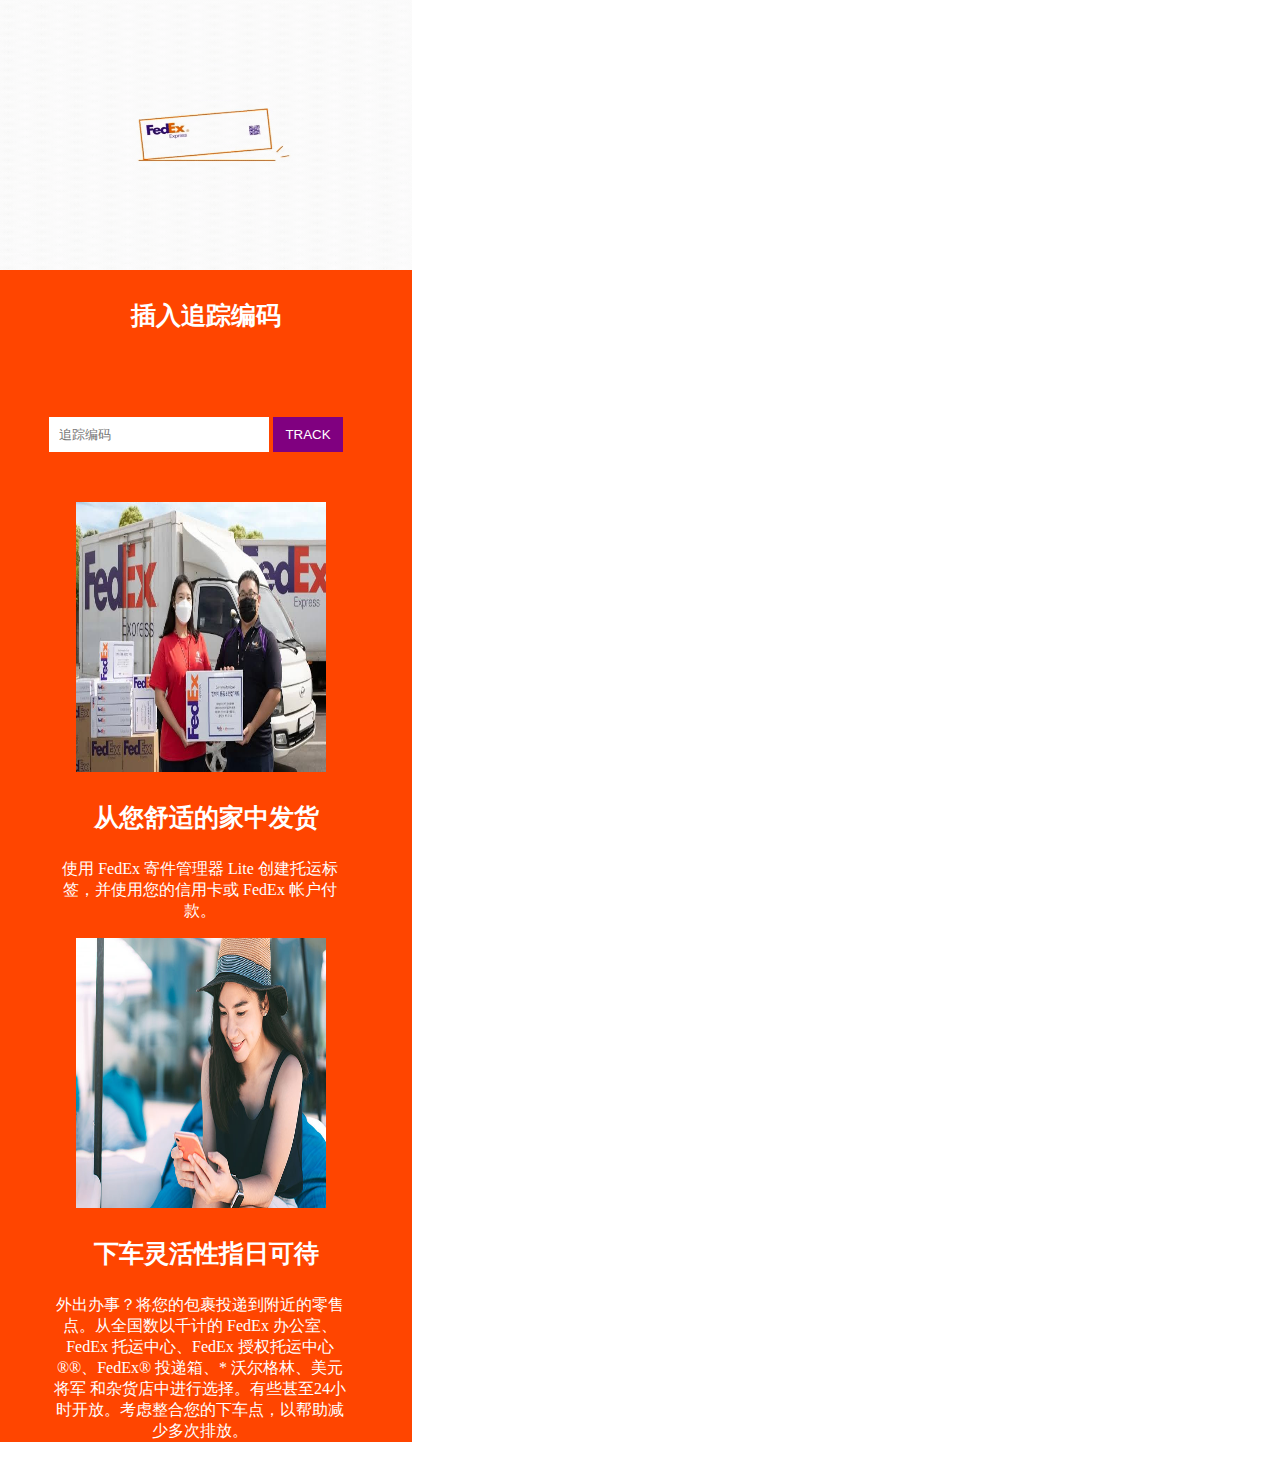
==== track.html @ cc4062da "Add files via upload" ====
<!DOCTYPE html>
<html lang="en">
<head>
  <meta charset="UTF-8">
  <meta http-equiv="X-UA-Compatible" content="IE=edge">
  <meta name="viewport" content="width=device-width, initial-scale=1.0">
  <link rel="stylesheet" href="index.css">
  <title>Track Your Shipment</title>
</head>
<body>
  <div class="container">
  <img src="comp_2.gif" alt="">
  <h3>插入追踪编码</h3>
  <form id="input"  class="input">
    <input type="text" class="track-js" placeholder="追踪编码">
    <button onclick="track()">TRACK</button>
    <div class="error1 error"></div>
  </form>
  <div class="text">
    <img src="IMG-20230529-WA0048.jpg" alt="">
    <h3>从您舒适的家中发货</h3>
    <p>使用 FedEx 寄件管理器 Lite 创建托运标签，并使用您的信用卡或 FedEx 帐户付款。</p>
    <img src="asia.jpd.jpg" alt="">
    <h3>
      下车灵活性指日可待</h3>
    <p>外出办事？将您的包裹投递到附近的零售点。从全国数以千计的 FedEx 办公室、FedEx 托运中心、FedEx 授权托运中心®®、FedEx® 投递箱、* 沃尔格林、美元将军 和杂货店中进行选择。有些甚至24小时开放。考虑整合您的下车点，以帮助减少多次排放。</p>
  </div>
  </div>
  <script src="track.js">
  </script>
</body>
</html>
---- index.css ----
body{
  margin: 0;
  padding: 0;
   width: 412px;
   
}
.container img{
 width:412px;
 height: 270px;
}
.container{
  background-color: orangered;
  width: 412px;

   
}
button {
  padding: 10px;
  border: transparent;
  background-color: purple;
  color: white;
  width: 70px;
   transition:all 0.7s;
}
button:hover{
  opacity: 0.7;
  color: white;
}
 button a{
  color: white;
  font-size: 11px;
  font-weight: 600;
  text-decoration: none;
  width: 90px;

}
.input{
  margin-left: 37px;
}
input{
  padding: 10px;
  width: 200px;
  border: transparent;
  margin-left: 10px;
}
input{
  margin-top: 60px;
  margin-left: 12px;
}
h3{
  font-weight: 600;
  text-align: center;
  color: white;
  font-size: 25px;
}
.error{
  margin-left: 12px;
  margin-top: 12px;
  font-size: 22px;
  color: white;
  font-family: 'Times New Roman', Times, 'Lucida Sans', 'Lucida Sans Regular', 'Lucida Grande', 'Lucida Sans Unicode', Geneva, Verdana, sans-serif;
}
.text img{
  width:250px;
  margin-right: 10px;
}
.text{
  color: white;
  text-align: center;
  margin-top: 50px;
}
.text p{max-width: 300px;
margin-left: 50px;}
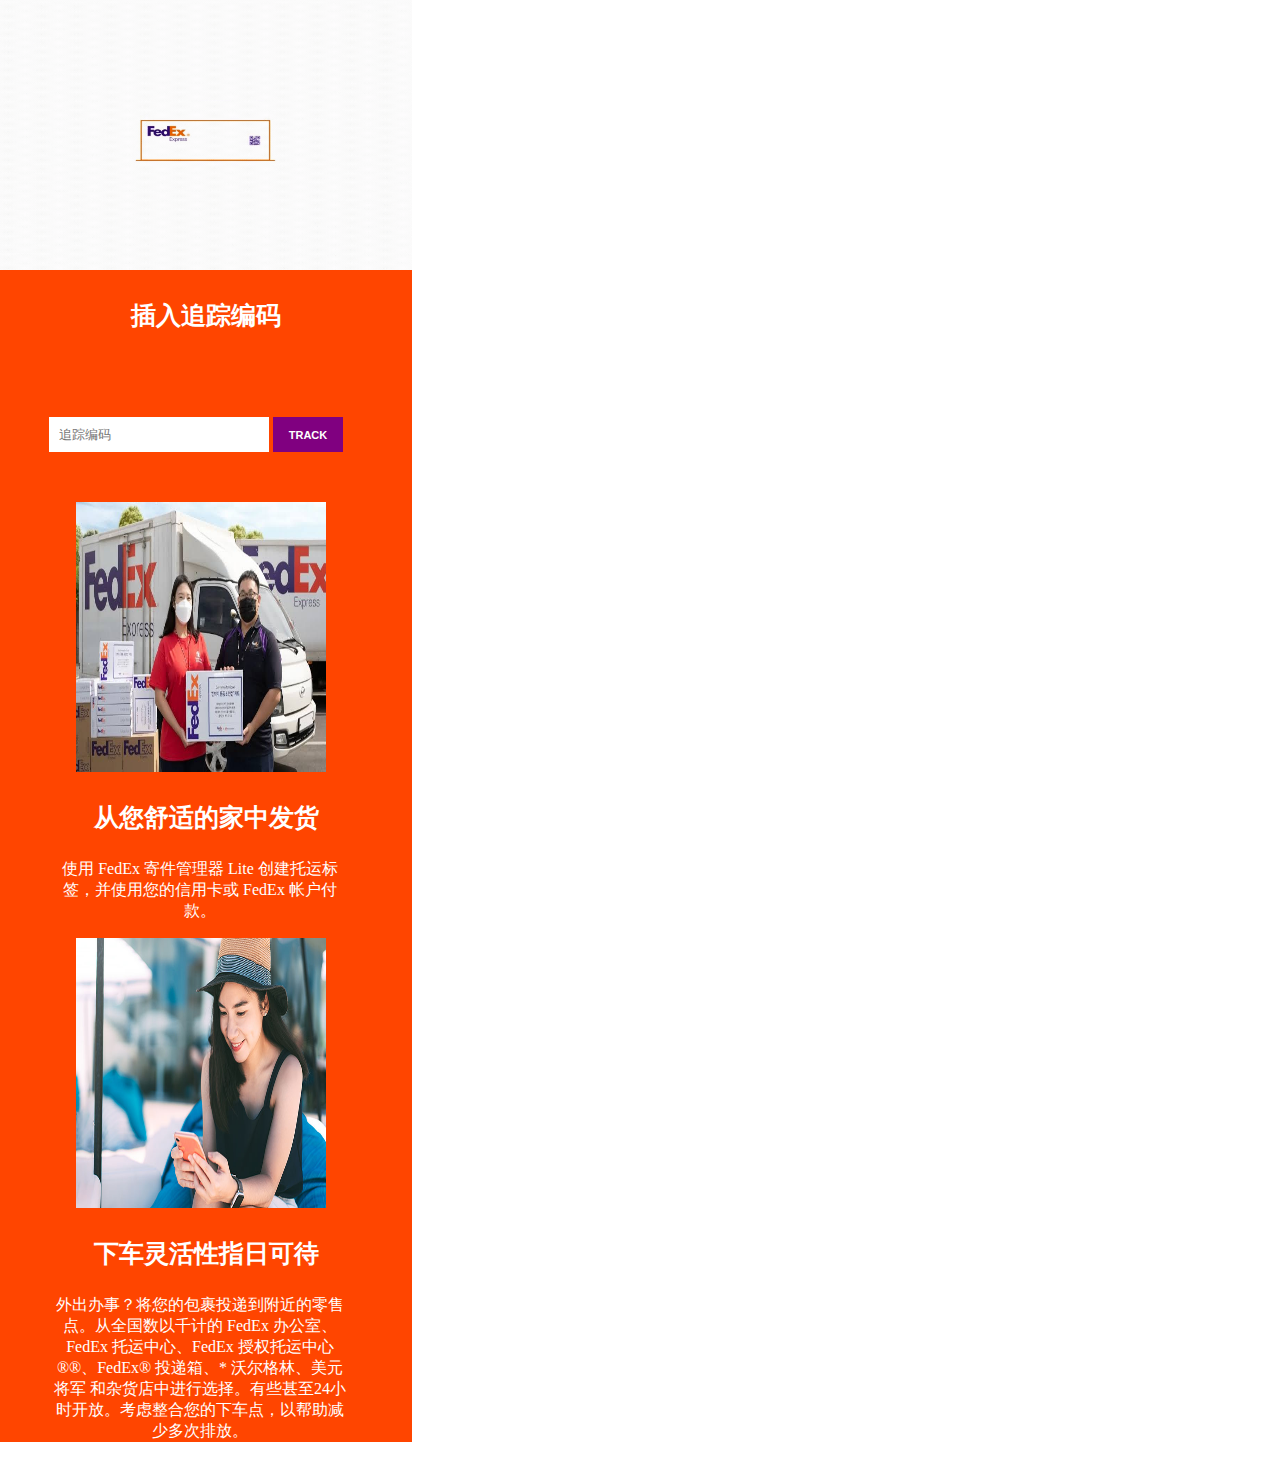
==== commit da365bc1: "Add files via upload" ====
--- a/track.html
+++ b/track.html
@@ -13,7 +13,7 @@
   <h3>插入追踪编码</h3>
   <form id="input"  class="input">
     <input type="text" class="track-js" placeholder="追踪编码">
-    <button onclick="track()">TRACK</button>
+    <button onclick="track()"><a href="pack.html">TRACK</a></button>
     <div class="error1 error"></div>
   </form>
   <div class="text">
